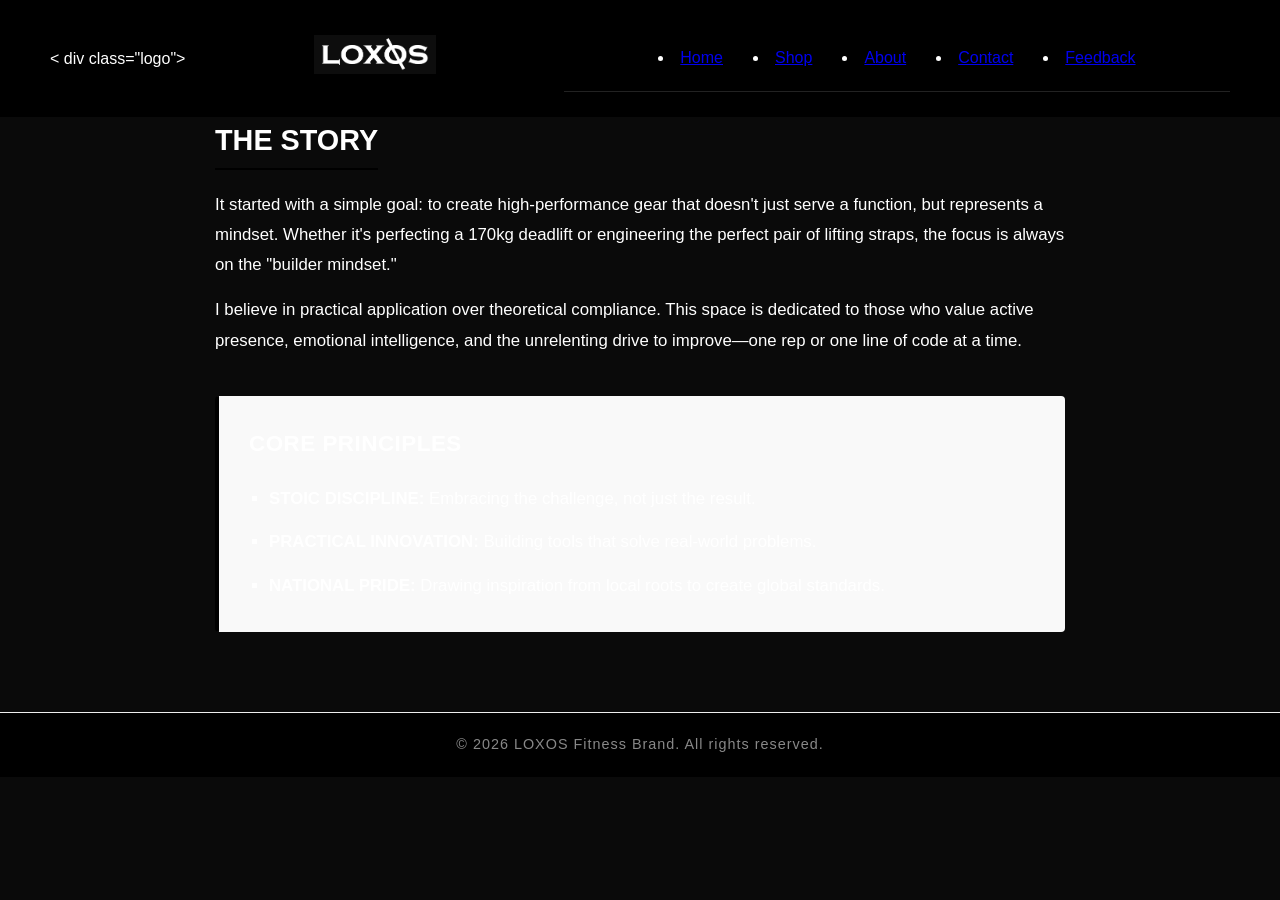
==== about.html @ 03d5fcf7 "Fix HTML structure and navigation links in about.html" ====
<!DOCTYPE html>
<html lang="en">
<head>
    <meta charset="UTF-8">
    <meta name="viewport" content="width=device-width, initial-scale=1.0">
    <title>About</title>
    <!-- Linked to styles.css to ensure layout continuity -->
    <link rel="stylesheet" href="styles.css">
</head>
<body>

 <!-- Pure Semantic Navigation Bar Header -->
    <header style="display: flex; justify-content: space-between; align-items: center; padding: 25px 50px; background-color: #000; color: #fff;">
        
        <!-- Standalone Brand Link (Locks LOXØS to the Left Corner and Links to Home) -->
      < div class="logo">
                <a href="index.html">
                    <img src="imgs/loxos logo.png" alt="LOXOS Logo" class="nav-logo">
                </a>
        
        <!-- Navigation Element Container (Pushed Far Right) -->
        <nav style="display: flex; gap: 30px; align-items: center;">
              <li><a href="index.html">Home</a></li>
                <li><a href="shop.html">Shop</a></li>
                <li><a href="about">About</a></li>
                <li><a href="contact">Contact</a></li>
                <li><a href="feedback.html">Feedback</a></li>
        </nav>

    </header>
        <!-- Content Split Layout -->
        <section class="about-content" style="max-width: 850px; margin: 0 auto;">
            
            <!-- Bio Manifesto Column -->
            <article class="bio-section" style="margin-bottom: 40px;">
                <h2 style="font-size: 1.8rem; font-weight: 800; text-transform: uppercase; margin-bottom: 20px; border-bottom: 2px solid #000; padding-bottom: 5px; display: inline-block;">The Story</h2>
                <p style="line-height: 1.8; font-size: 1.05rem; margin-bottom: 15px; color: #fff;">
                    It started with a simple goal: to create high-performance gear that doesn't just 
                    serve a function, but represents a mindset. Whether it's perfecting a 170kg 
                    deadlift or engineering the perfect pair of lifting straps, the focus is always 
                    on the "builder mindset."
                </p>
                <p style="line-height: 1.8; font-size: 1.05rem; color: #fff;">
                    I believe in practical application over theoretical compliance. This space is 
                    dedicated to those who value active presence, emotional intelligence, and the 
                    unrelenting drive to improve—one rep or one line of code at a time.
                </p>
            </article>

            <!-- Milestones Bullet List Block -->
            <section class="milestones" style="background-color: #f9f9f9; padding: 30px; border-radius: 4px; border-left: 4px solid #000;">
                <h3 style="font-size: 1.4rem; font-weight: 800; text-transform: uppercase; margin-bottom: 20px; letter-spacing: 0.5px;">Core Principles</h3>
                <ul style="list-style-type: square; padding-left: 20px; line-height: 2;">
                    <li style="font-size: 1.05rem; margin-bottom: 10px;"><strong style="text-transform: uppercase;">Stoic Discipline:</strong> Embracing the challenge, not just the result.</li>
                    <li style="font-size: 1.05rem; margin-bottom: 10px;"><strong style="text-transform: uppercase;">Practical Innovation:</strong> Building tools that solve real-world problems.</li>
                    <li style="font-size: 1.05rem;"><strong style="text-transform: uppercase;">National Pride:</strong> Drawing inspiration from local roots to create global standards.</li>
                </ul>
            </section>
            
        </section>

        <!-- 3. Footer Block Alignment -->
        <footer class="about-footer" style="text-align: center; margin-top: 80px; padding: 20px 0; border-top: 1px solid #eee;">
            <p style="color: #888; font-size: 0.9rem;">&copy; 2026 LOXOS Fitness Brand. All rights reserved.</p>
        </footer>
        
    </main>

</body>
</html>
---- styles.css ----
/* --- Global Styles --- */
* {
    margin: 0;
    padding: 0;
    box-sizing: border-box; /* Fixed typo from box-box-sizing */
    font-family: 'Inter', sans-serif;
}

body {
    background-color: #0a0a0a;
    color: #ffffff;
    line-height: 1.6;
    overflow-x: hidden; /* Prevents unwanted side-scrolling */
}

/* --- Navigation --- */
nav {
    display: flex;
    justify-content: space-between;
    align-items: center;
    padding: 20px 8%;
    background-color: #000;
    border-bottom: 1px solid #222;
    position: sticky;
    top: 0;
    z-index: 1000;
}

.nav-logo {
    height: 40px;
    object-fit: contain;
}

nav ul {
    display: flex;
    list-style: none;
    gap: 30px;
}

nav ul li a {
    color: #fff;
    text-decoration: none;
    text-transform: uppercase;
    font-size: 0.85rem;
    font-weight: 600;
    letter-spacing: 1px;
    transition: color 0.3s;
}

nav ul li a:hover {
    color: #C0C0C0;
}

/* --- Hero Section --- */
.hero {
    background-image: linear-gradient(rgba(0, 0, 0, 0.75), rgba(0, 0, 0, 0.75)), url('imgs/background.png');
    background-size: cover;
    background-position: center;
    height: 80vh;
    display: flex;
    flex-direction: column;
    justify-content: center;
    align-items: center;
    text-align: center;
    padding: 0 20px;
}

.hero h1 {
    font-size: clamp(2.5rem, 8vw, 5rem);
    font-weight: 900;
    text-transform: uppercase;
    margin-bottom: 15px;
    letter-spacing: -2px;
}

.hero p {
    font-size: 1.1rem;
    color: #C0C0C0;
    max-width: 600px;
    margin: 0 auto 35px auto;
    text-transform: uppercase;
    letter-spacing: 2px;
}

/* --- Product Grid Section --- */
.products {
    padding: 100px 8%;
    text-align: center;
}

.products h2 {
    font-size: 2.5rem;
    margin-bottom: 50px;
    letter-spacing: 6px;
    text-transform: uppercase;
}

.product-grid {
    display: grid;
    grid-template-columns: repeat(auto-fit, minmax(280px, 1fr));
    gap: 40px;
}

/* --- Product Card (The Centerpiece) --- */
.product-card {
    background: #111;
    border: 1px solid #222;
    padding: 40px 30px;
    border-radius: 15px;
    display: flex;
    flex-direction: column;
    align-items: center; /* Horizontally centers all card content */
    justify-content: center;
    transition: all 0.4s cubic-bezier(0.175, 0.885, 0.32, 1.275);
}

.product-card:hover {
    border-color: #C0C0C0;
    transform: translateY(-12px);
    box-shadow: 0 15px 40px rgba(192, 192, 192, 0.1);
}

/* --- Product Images (Fixed & Centered) --- */
.product-image {
    width: 100%;
    max-width: 240px; 
    height: 220px;
    object-fit: contain; 
    margin: 0 auto 25px auto; /* Force centers image block */
    display: block;
    transition: transform 0.5s ease;
}

.product-card:hover .product-image {
    transform: scale(1.1);
}

.product-card h3 {
    margin-bottom: 10px;
    font-size: 1.3rem;
}

.product-card p {
    font-size: 0.9rem;
    color: #888;
    margin-bottom: 20px;
}

.price {
    display: block;
    font-size: 1.2rem;
    font-weight: 700;
    margin-bottom: 25px;
    color: #fff;
}

/* --- Buttons --- */
.btn {
    width: 100%; /* Makes button uniform width */
    max-width: 200px;
    background-color: #fff;
    color: #000;
    padding: 14px 0;
    text-align: center;
    text-decoration: none;
    font-weight: 800;
    text-transform: uppercase;
    border-radius: 5px;
    transition: all 0.3s;
    margin-top: auto; 
}

.btn:hover {
    background-color: #C0C0C0;
    transform: scale(1.05);
}

/* --- Footer --- */
footer {
    padding: 60px 20px;
    text-align: center;
    border-top: 1px solid #222;
    background: #000;
}

footer p {
    font-size: 0.85rem;
    color: #444;
    letter-spacing: 1px;
}
/*view button fix*/
.hero .btn {
    width: auto;           
    min-width: 250px;      
    margin-top: 0;        
    padding: 16px 40px;    
}
/*Calulator fix*/
/* --- High-End Calculator Styling --- */
.calc-container {
    max-width: 500px;
    margin: 100px auto;
    background: linear-gradient(145deg, #111111, #050505); /* Subtle gradient for depth */
    padding: 60px 40px;
    border-radius: 0px; /* Sharp corners feel more industrial/aggressive */
    border: 2px solid #222;
    position: relative;
    box-shadow: 0 30px 60px rgba(0,0,0,0.8);
}

/* Accent line at the top */
.calc-container::before {
    content: '';
    position: absolute;
    top: -2px;
    left: -2px;
    width: 60px;
    height: 2px;
    background: #C0C0C0; /* Silver accent corner */
}

.calc-container h2 {
    font-size: 1.8rem;
    letter-spacing: 5px;
    margin-bottom: 10px;
    color: #fff;
}

.calc-container p {
    font-size: 0.8rem;
    text-transform: uppercase;
    color: #666;
    margin-bottom: 40px;
}

/* Modern Toggle Design */
.unit-toggle {
    display: flex;
    justify-content: center;
    margin-bottom: 30px;
    gap: 0;
}

.unit-toggle button {
    background: #000;
    border: 1px solid #333;
    color: #555;
    padding: 12px 30px;
    font-weight: 900;
    cursor: pointer;
    transition: all 0.3s ease;
}

.unit-toggle button#btnKg { border-radius: 5px 0 0 5px; }
.unit-toggle button#btnLb { border-radius: 0 5px 5px 0; }

.unit-toggle button.active {
    background: #fff;
    color: #000;
    border-color: #fff;
    box-shadow: 0 0 15px rgba(255, 255, 255, 0.2);
}

/* Sleek Input Fields */
.input-group {
    display: flex;
    gap: 20px;
    margin-bottom: 30px;
}

.input-group input {
    width: 100%;
    background: transparent;
    border: none;
    border-bottom: 2px solid #333; /* Underline style instead of boxes */
    color: #fff;
    padding: 15px 5px;
    font-size: 1.5rem;
    font-weight: 700;
    text-align: center;
    transition: border-color 0.3s;
}

.input-group input:focus {
    outline: none;
    border-color: #C0C0C0; /* Silver glow on focus */
}

/* The "Power" Button */
.calc-main-btn {
    width: 100%;
    background: transparent;
    border: 1px solid #fff;
    color: #fff;
    padding: 20px;
    font-weight: 900;
    text-transform: uppercase;
    letter-spacing: 4px;
    cursor: pointer;
    transition: all 0.3s ease;
}

.calc-main-btn:hover {
    background: #fff;
    color: #000;
    box-shadow: 0 0 30px rgba(255, 255, 255, 0.2);
}

/* The Result Area */
.result-display {
    margin-top: 40px;
    padding: 20px;
    border-top: 1px solid #222;
    font-size: 1.2rem;
    color: #C0C0C0;
    font-weight: 300;
    letter-spacing: 2px;
}

#calcResult strong {
    color: #fff;
    font-size: 2rem;
    display: block;
    margin-top: 10px;
}
.products {
    /* Replace 'shop-bg.jpg' with your actual filename */
    background: linear-gradient(rgba(10, 10, 10, 0.9), rgba(10, 10, 10, 0.9)), 
                url('imgs/shopbackground.png'); 
    background-size: cover;
    background-position: center;
    background-attachment: fixed; /* This creates a cool parallax scrolling effect */
    min-height: 100vh;
    padding: 100px 8%;
}
/* --- Star Rating Styles --- */
.star-rating {
    display: flex;
    flex-direction: row-reverse; /* Reverses the order so hover effect works smoothly from left to right */
    justify-content: center;
    font-size: 2.5rem; /* Size of the stars */
}

/* Hide the actual radio checkboxes */
.star-rating input {
    display: none;
}

/* Default state of the stars (greyed out) */
.star-rating label {
    color: #ddd;
    cursor: pointer;
    transition: color 0.2s ease-in-out;
    padding: 0 5px;
}

/* Light up stars on hover and when checked */
.star-rating input:checked ~ label,
.star-rating label:hover,
.star-rating label:hover ~ label {
    color: #ffc107; /* Bootstrap's warning gold color */
}
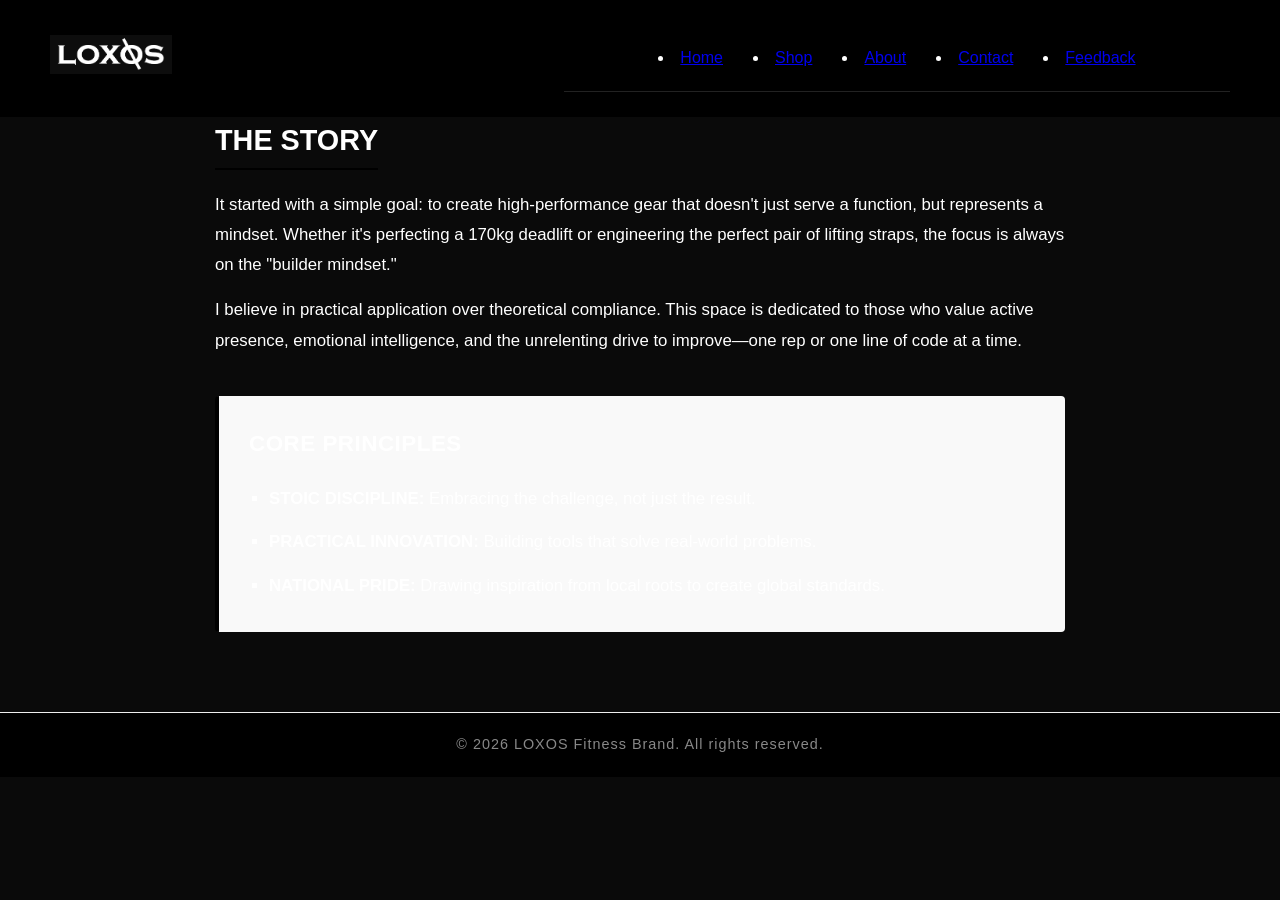
==== commit d93a18ad: "Update about.html" ====
--- a/about.html
+++ b/about.html
@@ -11,13 +11,9 @@
 
  <!-- Pure Semantic Navigation Bar Header -->
     <header style="display: flex; justify-content: space-between; align-items: center; padding: 25px 50px; background-color: #000; color: #fff;">
-        
-        <!-- Standalone Brand Link (Locks LOXØS to the Left Corner and Links to Home) -->
-      < div class="logo">
                 <a href="index.html">
                     <img src="imgs/loxos logo.png" alt="LOXOS Logo" class="nav-logo">
                 </a>
-        
         <!-- Navigation Element Container (Pushed Far Right) -->
         <nav style="display: flex; gap: 30px; align-items: center;">
               <li><a href="index.html">Home</a></li>
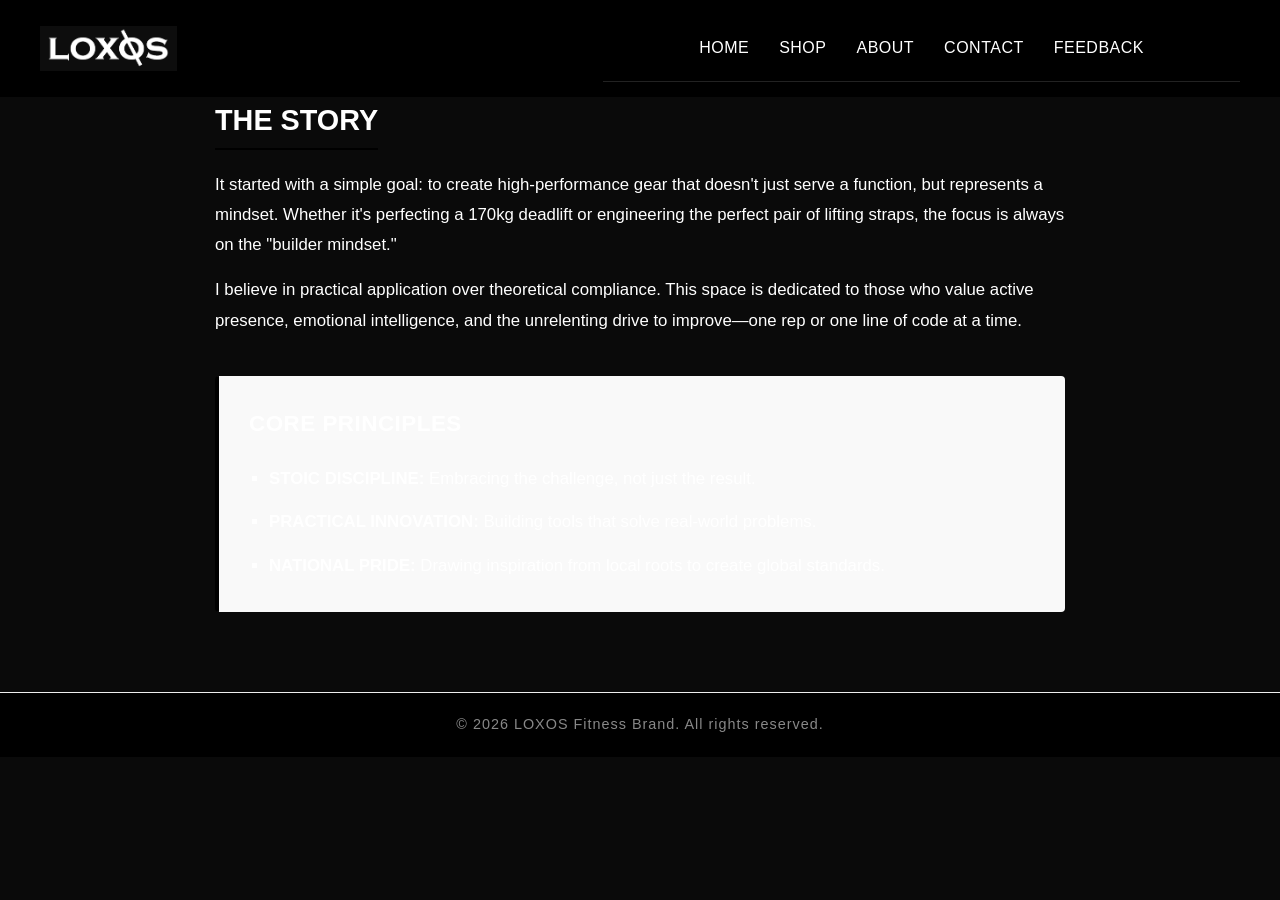
==== commit e1f9cd2c: "Update about.html" ====
--- a/about.html
+++ b/about.html
@@ -8,19 +8,21 @@
     <link rel="stylesheet" href="styles.css">
 </head>
 <body>
-
- <!-- Pure Semantic Navigation Bar Header -->
-    <header style="display: flex; justify-content: space-between; align-items: center; padding: 25px 50px; background-color: #000; color: #fff;">
-                <a href="index.html">
-                    <img src="imgs/loxos logo.png" alt="LOXOS Logo" class="nav-logo">
-                </a>
-        <!-- Navigation Element Container (Pushed Far Right) -->
+    <!-- Pure Semantic Navigation Bar Header -->
+    <header style="display: flex; justify-content: space-between; align-items: center; padding: 15px 40px; background-color: #000; color: #fff;">
+        
+        <!-- Top Left Corner: Image Link to Home Page -->
+        <a href="index.html" style="display: inline-block;">
+            <img src="imgs/loxos logo.png" alt="LOXOS Logo" style="height: 45px; width: auto; display: block;">
+        </a>
+        
+        <!-- Top Right Corner: Navigation Menu -->
         <nav style="display: flex; gap: 30px; align-items: center;">
-              <li><a href="index.html">Home</a></li>
-                <li><a href="shop.html">Shop</a></li>
-                <li><a href="about">About</a></li>
-                <li><a href="contact">Contact</a></li>
-                <li><a href="feedback.html">Feedback</a></li>
+            <a href="index.html" style="color: #fff; text-decoration: none; font-weight: 500; font-size: 1rem; text-transform: uppercase; letter-spacing: 0.5px;">Home</a>
+            <a href="shop.html" style="color: #fff; text-decoration: none; font-weight: 500; font-size: 1rem; text-transform: uppercase; letter-spacing: 0.5px;">Shop</a>
+            <a href="about.html" style="color: #fff; text-decoration: none; font-weight: 500; font-size: 1rem; text-transform: uppercase; letter-spacing: 0.5px;">About</a>
+            <a href="contact.html" style="color: #fff; text-decoration: none; font-weight: 500; font-size: 1rem; text-transform: uppercase; letter-spacing: 0.5px;">Contact</a>
+            <a href="feedback.html" style="color: #fff; text-decoration: none; font-weight: 500; font-size: 1rem; text-transform: uppercase; letter-spacing: 0.5px;">Feedback</a>
         </nav>
 
     </header>
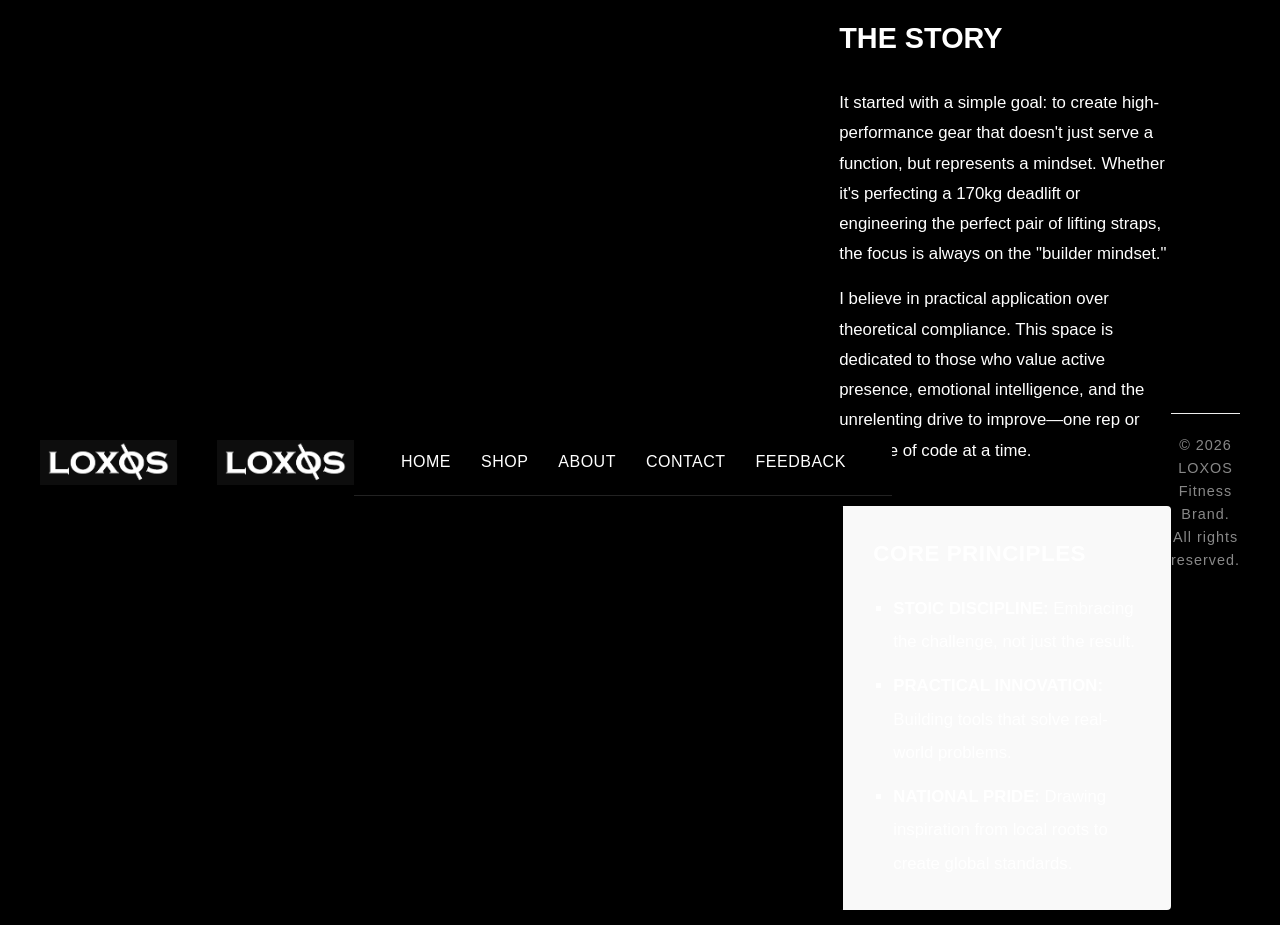
==== commit 3c102bd9: "Update about.html" ====
--- a/about.html
+++ b/about.html
@@ -16,13 +16,21 @@
             <img src="imgs/loxos logo.png" alt="LOXOS Logo" style="height: 45px; width: auto; display: block;">
         </a>
         
-        <!-- Top Right Corner: Navigation Menu -->
+        <!-- Pure Semantic Navigation Bar Header -->
+    <header style="display: flex; justify-content: space-between; align-items: center; padding: 15px 40px; background-color: #000000; color: #ffffff;">
+        
+        <!-- Top Left Corner: Image Link to Home Page -->
+        <a href="index.html" style="display: inline-block;">
+            <img src="imgs/loxos logo.png" alt="LOXOS Logo" style="height: 45px; width: auto; display: block;">
+        </a>
+        
+        <!-- Top Right Corner: Navigation Menu forced to White text -->
         <nav style="display: flex; gap: 30px; align-items: center;">
-            <a href="index.html" style="color: #fff; text-decoration: none; font-weight: 500; font-size: 1rem; text-transform: uppercase; letter-spacing: 0.5px;">Home</a>
-            <a href="shop.html" style="color: #fff; text-decoration: none; font-weight: 500; font-size: 1rem; text-transform: uppercase; letter-spacing: 0.5px;">Shop</a>
-            <a href="about.html" style="color: #fff; text-decoration: none; font-weight: 500; font-size: 1rem; text-transform: uppercase; letter-spacing: 0.5px;">About</a>
-            <a href="contact.html" style="color: #fff; text-decoration: none; font-weight: 500; font-size: 1rem; text-transform: uppercase; letter-spacing: 0.5px;">Contact</a>
-            <a href="feedback.html" style="color: #fff; text-decoration: none; font-weight: 500; font-size: 1rem; text-transform: uppercase; letter-spacing: 0.5px;">Feedback</a>
+            <a href="index.html" style="color: #ffffff !important; text-decoration: none; font-weight: 500; font-size: 1rem; text-transform: uppercase; letter-spacing: 0.5px;">Home</a>
+            <a href="shop.html" style="color: #ffffff !important; text-decoration: none; font-weight: 500; font-size: 1rem; text-transform: uppercase; letter-spacing: 0.5px;">Shop</a>
+            <a href="about.html" style="color: #ffffff !important; text-decoration: none; font-weight: 500; font-size: 1rem; text-transform: uppercase; letter-spacing: 0.5px;">About</a>
+            <a href="contact.html" style="color: #ffffff !important; text-decoration: none; font-weight: 500; font-size: 1rem; text-transform: uppercase; letter-spacing: 0.5px;">Contact</a>
+            <a href="feedback.html" style="color: #ffffff !important; text-decoration: none; font-weight: 500; font-size: 1rem; text-transform: uppercase; letter-spacing: 0.5px;">Feedback</a>
         </nav>
 
     </header>
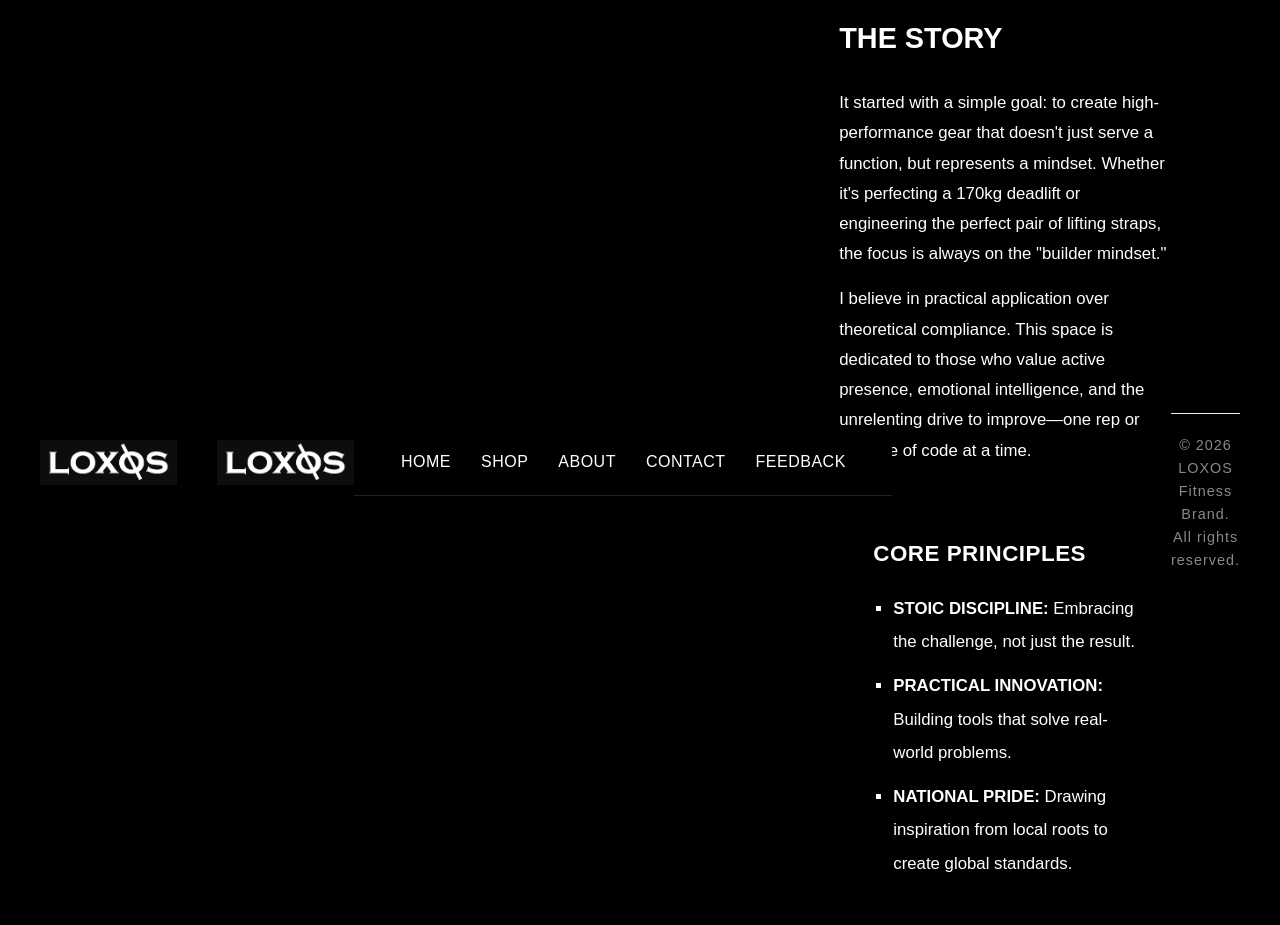
==== commit 8e7f25e7: "Update about.html" ====
--- a/about.html
+++ b/about.html
@@ -54,7 +54,7 @@
             </article>
 
             <!-- Milestones Bullet List Block -->
-            <section class="milestones" style="background-color: #f9f9f9; padding: 30px; border-radius: 4px; border-left: 4px solid #000;">
+            <section class="milestones" style="background-color: #000000; padding: 30px; border-radius: 4px; border-left: 4px solid #000;">
                 <h3 style="font-size: 1.4rem; font-weight: 800; text-transform: uppercase; margin-bottom: 20px; letter-spacing: 0.5px;">Core Principles</h3>
                 <ul style="list-style-type: square; padding-left: 20px; line-height: 2;">
                     <li style="font-size: 1.05rem; margin-bottom: 10px;"><strong style="text-transform: uppercase;">Stoic Discipline:</strong> Embracing the challenge, not just the result.</li>
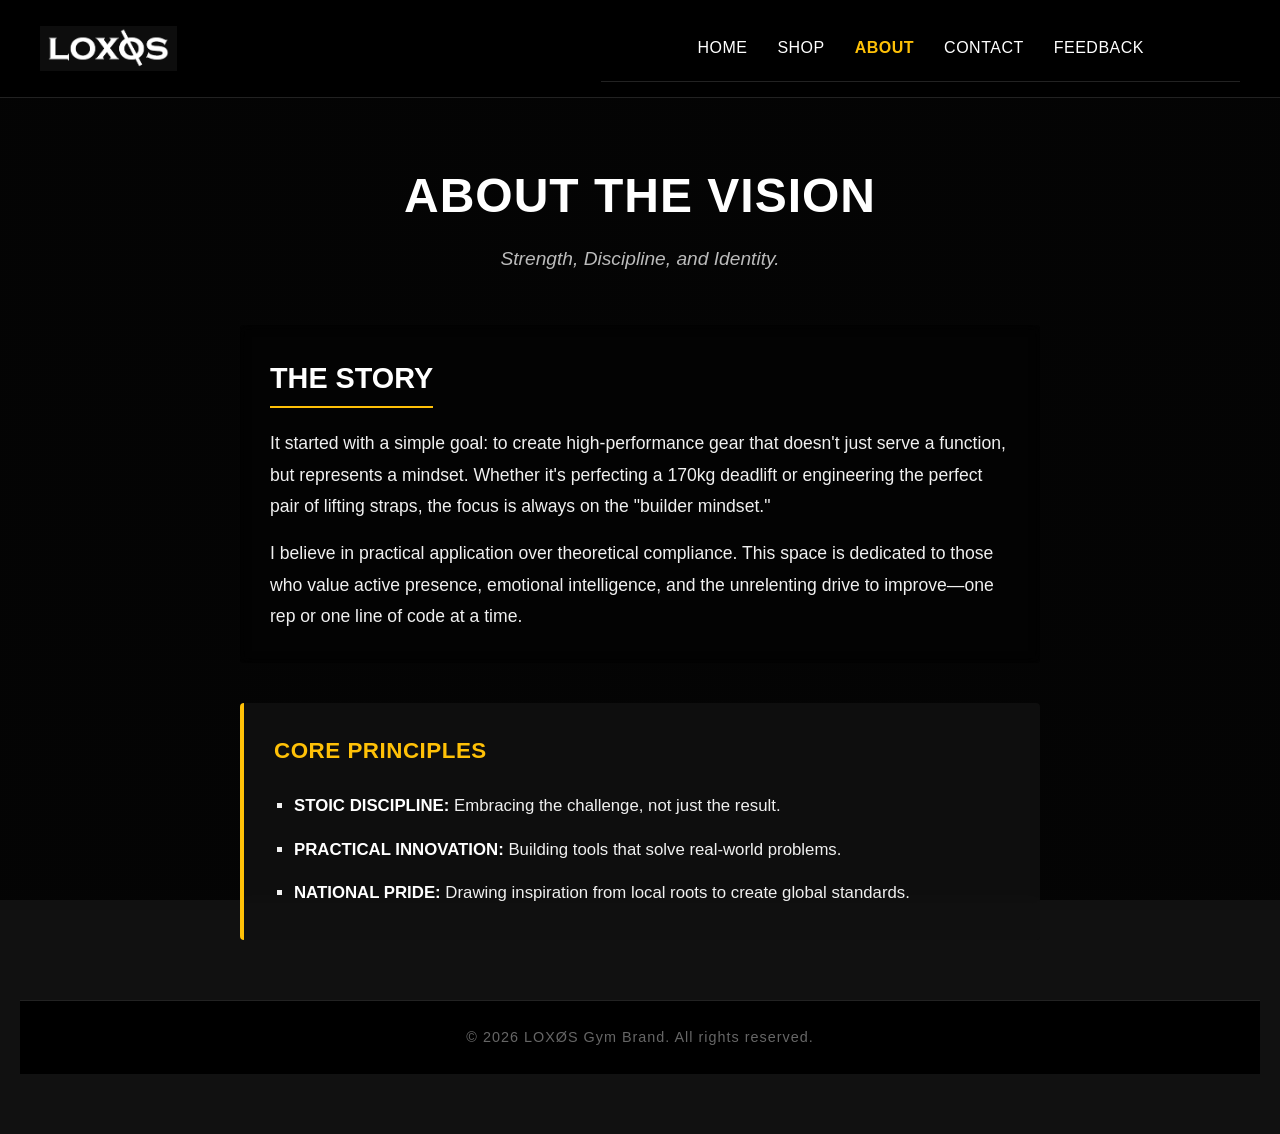
==== commit b8f2abed: "Update about.html" ====
--- a/about.html
+++ b/about.html
@@ -3,21 +3,14 @@
 <head>
     <meta charset="UTF-8">
     <meta name="viewport" content="width=device-width, initial-scale=1.0">
-    <title>About</title>
+    <title>About | LOXØS</title>
     <!-- Linked to styles.css to ensure layout continuity -->
     <link rel="stylesheet" href="styles.css">
 </head>
-<body>
-    <!-- Pure Semantic Navigation Bar Header -->
-    <header style="display: flex; justify-content: space-between; align-items: center; padding: 15px 40px; background-color: #000; color: #fff;">
-        
-        <!-- Top Left Corner: Image Link to Home Page -->
-        <a href="index.html" style="display: inline-block;">
-            <img src="imgs/loxos logo.png" alt="LOXOS Logo" style="height: 45px; width: auto; display: block;">
-        </a>
-        
-        <!-- Pure Semantic Navigation Bar Header -->
-    <header style="display: flex; justify-content: space-between; align-items: center; padding: 15px 40px; background-color: #000000; color: #ffffff;">
+<body style="margin: 0; background-color: #111111; color: #ffffff; min-height: 100vh; display: flex; flex-direction: column;">
+
+    <!-- 1. Pure Semantic Navigation Bar Header -->
+    <header style="display: flex; justify-content: space-between; align-items: center; padding: 15px 40px; background-color: #000000; color: #ffffff; border-bottom: 1px solid #222;">
         
         <!-- Top Left Corner: Image Link to Home Page -->
         <a href="index.html" style="display: inline-block;">
@@ -28,25 +21,34 @@
         <nav style="display: flex; gap: 30px; align-items: center;">
             <a href="index.html" style="color: #ffffff !important; text-decoration: none; font-weight: 500; font-size: 1rem; text-transform: uppercase; letter-spacing: 0.5px;">Home</a>
             <a href="shop.html" style="color: #ffffff !important; text-decoration: none; font-weight: 500; font-size: 1rem; text-transform: uppercase; letter-spacing: 0.5px;">Shop</a>
-            <a href="about.html" style="color: #ffffff !important; text-decoration: none; font-weight: 500; font-size: 1rem; text-transform: uppercase; letter-spacing: 0.5px;">About</a>
+            <a href="about.html" style="color: #ffc107 !important; text-decoration: none; font-weight: 700; font-size: 1rem; text-transform: uppercase; letter-spacing: 0.5px;">About</a>
             <a href="contact.html" style="color: #ffffff !important; text-decoration: none; font-weight: 500; font-size: 1rem; text-transform: uppercase; letter-spacing: 0.5px;">Contact</a>
             <a href="feedback.html" style="color: #ffffff !important; text-decoration: none; font-weight: 500; font-size: 1rem; text-transform: uppercase; letter-spacing: 0.5px;">Feedback</a>
         </nav>
+    </header>
 
-    </header>
-        <!-- Content Split Layout -->
-        <section class="about-content" style="max-width: 850px; margin: 0 auto;">
+    <!-- 2. Main Layout Block with Background Image + Tint Overlay Applied Directly -->
+    <main class="about-container" style="flex: 1; padding: 60px 20px; background-image: linear-gradient(rgba(0, 0, 0, 0.75), rgba(0, 0, 0, 0.75)), url('imgs/your-background-image.jpg'); background-size: cover; background-position: center; background-repeat: no-repeat; background-attachment: fixed; display: flex; flex-direction: column; justify-content: center;">
+        
+        <!-- Header Text Block Inside Main -->
+        <header class="about-header" style="text-align: center; margin-bottom: 50px;">
+            <h1 style="font-size: 3rem; font-weight: 900; text-transform: uppercase; margin-bottom: 10px; letter-spacing: 1px;">About the Vision</h1>
+            <p class="subtitle" style="color: #bbb; font-style: italic; font-size: 1.2rem;">Strength, Discipline, and Identity.</p>
+        </header>
+
+        <!-- Content Layout Section -->
+        <section class="about-content" style="max-width: 800px; margin: 0 auto; width: 100%;">
             
-            <!-- Bio Manifesto Column -->
-            <article class="bio-section" style="margin-bottom: 40px;">
-                <h2 style="font-size: 1.8rem; font-weight: 800; text-transform: uppercase; margin-bottom: 20px; border-bottom: 2px solid #000; padding-bottom: 5px; display: inline-block;">The Story</h2>
-                <p style="line-height: 1.8; font-size: 1.05rem; margin-bottom: 15px; color: #fff;">
+            <!-- Bio Manifesto Block -->
+            <article class="bio-section" style="margin-bottom: 40px; background-color: rgba(0, 0, 0, 0.4); padding: 30px; border-radius: 4px; backdrop-filter: blur(5px);">
+                <h2 style="font-size: 1.8rem; font-weight: 800; text-transform: uppercase; margin-bottom: 20px; border-bottom: 2px solid #ffc107; padding-bottom: 5px; display: inline-block;">The Story</h2>
+                <p style="line-height: 1.8; font-size: 1.1rem; margin-bottom: 15px; color: #f0f0f0;">
                     It started with a simple goal: to create high-performance gear that doesn't just 
                     serve a function, but represents a mindset. Whether it's perfecting a 170kg 
                     deadlift or engineering the perfect pair of lifting straps, the focus is always 
                     on the "builder mindset."
                 </p>
-                <p style="line-height: 1.8; font-size: 1.05rem; color: #fff;">
+                <p style="line-height: 1.8; font-size: 1.1rem; color: #f0f0f0;">
                     I believe in practical application over theoretical compliance. This space is 
                     dedicated to those who value active presence, emotional intelligence, and the 
                     unrelenting drive to improve—one rep or one line of code at a time.
@@ -54,25 +56,23 @@
             </article>
 
             <!-- Milestones Bullet List Block -->
-            <section class="milestones" style="background-color: #000000; padding: 30px; border-radius: 4px; border-left: 4px solid #000;">
-                <h3 style="font-size: 1.4rem; font-weight: 800; text-transform: uppercase; margin-bottom: 20px; letter-spacing: 0.5px;">Core Principles</h3>
+            <section class="milestones" style="background-color: rgba(17, 17, 17, 0.85); padding: 30px; border-radius: 4px; border-left: 4px solid #ffc107; backdrop-filter: blur(5px);">
+                <h3 style="font-size: 1.4rem; font-weight: 800; text-transform: uppercase; margin-bottom: 20px; letter-spacing: 0.5px; color: #ffc107;">Core Principles</h3>
                 <ul style="list-style-type: square; padding-left: 20px; line-height: 2;">
-                    <li style="font-size: 1.05rem; margin-bottom: 10px;"><strong style="text-transform: uppercase;">Stoic Discipline:</strong> Embracing the challenge, not just the result.</li>
-                    <li style="font-size: 1.05rem; margin-bottom: 10px;"><strong style="text-transform: uppercase;">Practical Innovation:</strong> Building tools that solve real-world problems.</li>
-                    <li style="font-size: 1.05rem;"><strong style="text-transform: uppercase;">National Pride:</strong> Drawing inspiration from local roots to create global standards.</li>
+                    <li style="font-size: 1.05rem; margin-bottom: 10px; color: #f0f0f0;"><strong style="text-transform: uppercase; color: #fff;">Stoic Discipline:</strong> Embracing the challenge, not just the result.</li>
+                    <li style="font-size: 1.05rem; margin-bottom: 10px; color: #f0f0f0;"><strong style="text-transform: uppercase; color: #fff;">Practical Innovation:</strong> Building tools that solve real-world problems.</li>
+                    <li style="font-size: 1.05rem; color: #f0f0f0;"><strong style="text-transform: uppercase; color: #fff;">National Pride:</strong> Drawing inspiration from local roots to create global standards.</li>
                 </ul>
             </section>
             
         </section>
 
         <!-- 3. Footer Block Alignment -->
-        <footer class="about-footer" style="text-align: center; margin-top: 80px; padding: 20px 0; border-top: 1px solid #eee;">
-            <p style="color: #888; font-size: 0.9rem;">&copy; 2026 LOXOS Fitness Brand. All rights reserved.</p>
+        <footer class="about-footer" style="text-align: center; margin-top: 60px; padding: 25px 0; border-top: 1px solid #222;">
+            <p style="color: #666; font-size: 0.9rem; margin: 0;">&copy; 2026 LOXØS Gym Brand. All rights reserved.</p>
         </footer>
         
     </main>
 
 </body>
 </html>
-
-
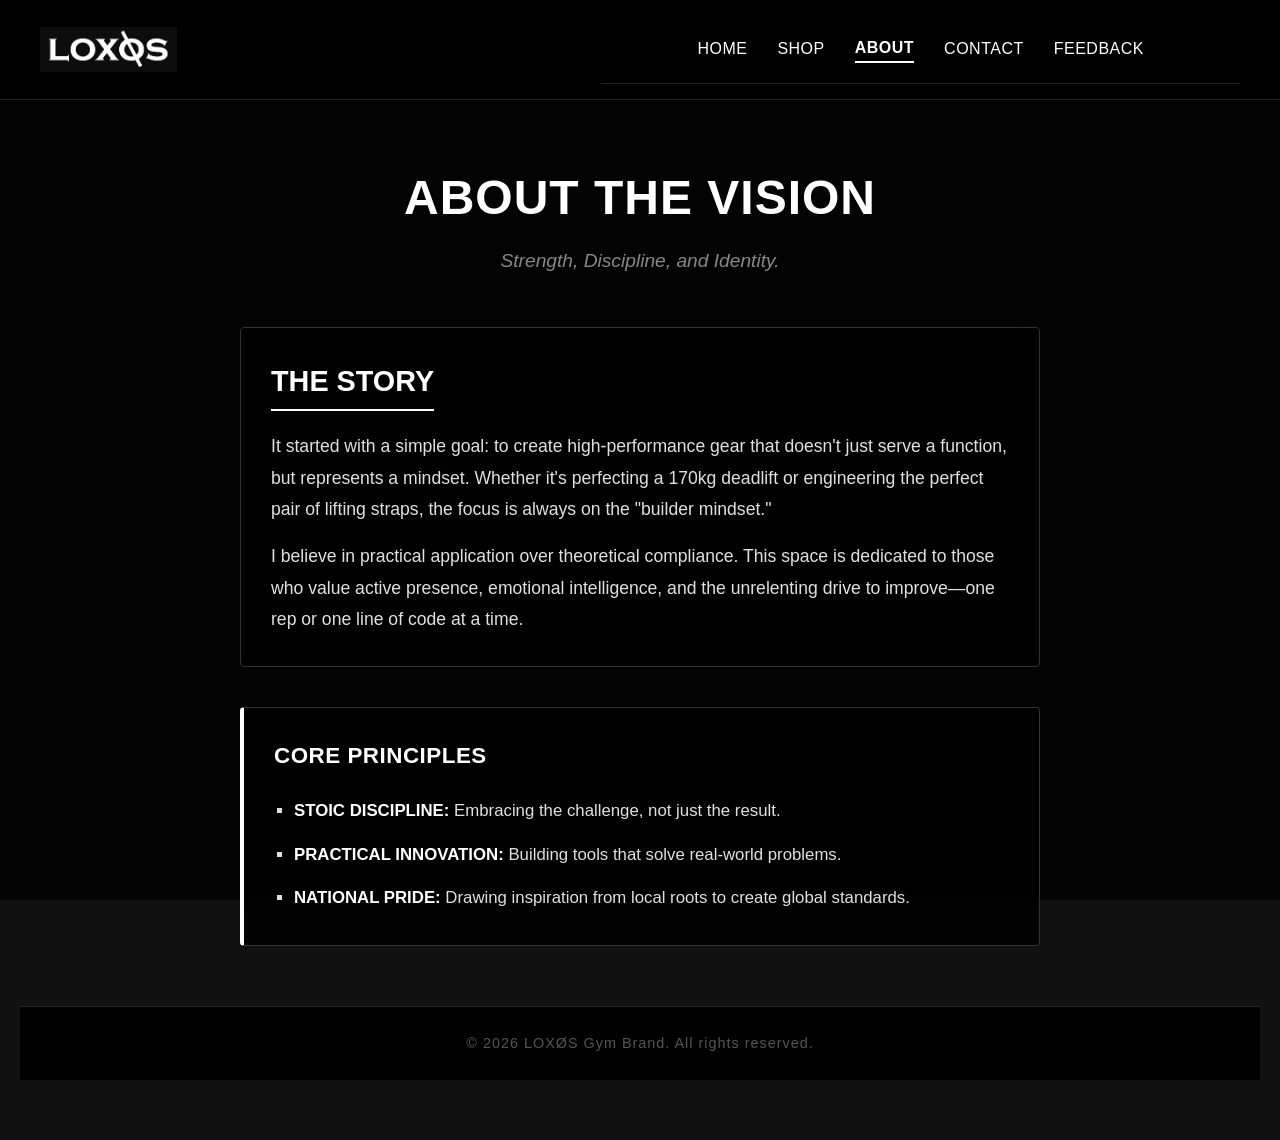
==== commit 01bcaa04: "Update about.html" ====
--- a/about.html
+++ b/about.html
@@ -4,7 +4,6 @@
     <meta charset="UTF-8">
     <meta name="viewport" content="width=device-width, initial-scale=1.0">
     <title>About | LOXØS</title>
-    <!-- Linked to styles.css to ensure layout continuity -->
     <link rel="stylesheet" href="styles.css">
 </head>
 <body style="margin: 0; background-color: #111111; color: #ffffff; min-height: 100vh; display: flex; flex-direction: column;">
@@ -17,62 +16,57 @@
             <img src="imgs/loxos logo.png" alt="LOXOS Logo" style="height: 45px; width: auto; display: block;">
         </a>
         
-        <!-- Top Right Corner: Navigation Menu forced to White text -->
+        <!-- Top Right Corner: Navigation Menu (All Crisp White) -->
         <nav style="display: flex; gap: 30px; align-items: center;">
             <a href="index.html" style="color: #ffffff !important; text-decoration: none; font-weight: 500; font-size: 1rem; text-transform: uppercase; letter-spacing: 0.5px;">Home</a>
             <a href="shop.html" style="color: #ffffff !important; text-decoration: none; font-weight: 500; font-size: 1rem; text-transform: uppercase; letter-spacing: 0.5px;">Shop</a>
-            <a href="about.html" style="color: #ffc107 !important; text-decoration: none; font-weight: 700; font-size: 1rem; text-transform: uppercase; letter-spacing: 0.5px;">About</a>
+            <a href="about.html" style="color: #ffffff !important; text-decoration: none; font-weight: 700; font-size: 1rem; text-transform: uppercase; letter-spacing: 0.5px; border-bottom: 2px solid #ffffff;">About</a>
             <a href="contact.html" style="color: #ffffff !important; text-decoration: none; font-weight: 500; font-size: 1rem; text-transform: uppercase; letter-spacing: 0.5px;">Contact</a>
             <a href="feedback.html" style="color: #ffffff !important; text-decoration: none; font-weight: 500; font-size: 1rem; text-transform: uppercase; letter-spacing: 0.5px;">Feedback</a>
         </nav>
     </header>
 
-    <!-- 2. Main Layout Block with Background Image + Tint Overlay Applied Directly -->
-    <main class="about-container" style="flex: 1; padding: 60px 20px; background-image: linear-gradient(rgba(0, 0, 0, 0.75), rgba(0, 0, 0, 0.75)), url('imgs/your-background-image.jpg'); background-size: cover; background-position: center; background-repeat: no-repeat; background-attachment: fixed; display: flex; flex-direction: column; justify-content: center;">
+    <!-- 2. Main Layout Block mapped directly to your repository imgs/ folder -->
+    <!-- NOTE: Swap 'about-bg.jpg' with your exact background file name inside your imgs/ folder -->
+    <main class="about-container" style="flex: 1; padding: 60px 20px; background-image: linear-gradient(rgba(0, 0, 0, 0.8), rgba(0, 0, 0, 0.8)), url('imgs/about-bg.jpg'); background-size: cover; background-position: center; background-repeat: no-repeat; background-attachment: fixed; display: flex; flex-direction: column; justify-content: center;">
         
-        <!-- Header Text Block Inside Main -->
         <header class="about-header" style="text-align: center; margin-bottom: 50px;">
             <h1 style="font-size: 3rem; font-weight: 900; text-transform: uppercase; margin-bottom: 10px; letter-spacing: 1px;">About the Vision</h1>
-            <p class="subtitle" style="color: #bbb; font-style: italic; font-size: 1.2rem;">Strength, Discipline, and Identity.</p>
+            <p class="subtitle" style="color: #888888; font-style: italic; font-size: 1.2rem;">Strength, Discipline, and Identity.</p>
         </header>
 
-        <!-- Content Layout Section -->
         <section class="about-content" style="max-width: 800px; margin: 0 auto; width: 100%;">
             
-            <!-- Bio Manifesto Block -->
-            <article class="bio-section" style="margin-bottom: 40px; background-color: rgba(0, 0, 0, 0.4); padding: 30px; border-radius: 4px; backdrop-filter: blur(5px);">
-                <h2 style="font-size: 1.8rem; font-weight: 800; text-transform: uppercase; margin-bottom: 20px; border-bottom: 2px solid #ffc107; padding-bottom: 5px; display: inline-block;">The Story</h2>
-                <p style="line-height: 1.8; font-size: 1.1rem; margin-bottom: 15px; color: #f0f0f0;">
+            <article class="bio-section" style="margin-bottom: 40px; background-color: rgba(0, 0, 0, 0.6); padding: 30px; border-radius: 4px; border: 1px solid #333333; backdrop-filter: blur(5px);">
+                <h2 style="font-size: 1.8rem; font-weight: 800; text-transform: uppercase; margin-bottom: 20px; border-bottom: 2px solid #ffffff; padding-bottom: 5px; display: inline-block;">The Story</h2>
+                <p style="line-height: 1.8; font-size: 1.1rem; margin-bottom: 15px; color: #e0e0e0;">
                     It started with a simple goal: to create high-performance gear that doesn't just 
                     serve a function, but represents a mindset. Whether it's perfecting a 170kg 
                     deadlift or engineering the perfect pair of lifting straps, the focus is always 
                     on the "builder mindset."
                 </p>
-                <p style="line-height: 1.8; font-size: 1.1rem; color: #f0f0f0;">
+                <p style="line-height: 1.8; font-size: 1.1rem; color: #e0e0e0;">
                     I believe in practical application over theoretical compliance. This space is 
                     dedicated to those who value active presence, emotional intelligence, and the 
                     unrelenting drive to improve—one rep or one line of code at a time.
                 </p>
             </article>
 
-            <!-- Milestones Bullet List Block -->
-            <section class="milestones" style="background-color: rgba(17, 17, 17, 0.85); padding: 30px; border-radius: 4px; border-left: 4px solid #ffc107; backdrop-filter: blur(5px);">
-                <h3 style="font-size: 1.4rem; font-weight: 800; text-transform: uppercase; margin-bottom: 20px; letter-spacing: 0.5px; color: #ffc107;">Core Principles</h3>
+            <section class="milestones" style="background-color: rgba(0, 0, 0, 0.8); padding: 30px; border-radius: 4px; border-left: 4px solid #ffffff; border-top: 1px solid #333333; border-right: 1px solid #333333; border-bottom: 1px solid #333333; backdrop-filter: blur(5px);">
+                <h3 style="font-size: 1.4rem; font-weight: 800; text-transform: uppercase; margin-bottom: 20px; letter-spacing: 0.5px; color: #ffffff;">Core Principles</h3>
                 <ul style="list-style-type: square; padding-left: 20px; line-height: 2;">
-                    <li style="font-size: 1.05rem; margin-bottom: 10px; color: #f0f0f0;"><strong style="text-transform: uppercase; color: #fff;">Stoic Discipline:</strong> Embracing the challenge, not just the result.</li>
-                    <li style="font-size: 1.05rem; margin-bottom: 10px; color: #f0f0f0;"><strong style="text-transform: uppercase; color: #fff;">Practical Innovation:</strong> Building tools that solve real-world problems.</li>
-                    <li style="font-size: 1.05rem; color: #f0f0f0;"><strong style="text-transform: uppercase; color: #fff;">National Pride:</strong> Drawing inspiration from local roots to create global standards.</li>
+                    <li style="font-size: 1.05rem; margin-bottom: 10px; color: #e0e0e0;"><strong style="text-transform: uppercase; color: #ffffff;">Stoic Discipline:</strong> Embracing the challenge, not just the result.</li>
+                    <li style="font-size: 1.05rem; margin-bottom: 10px; color: #e0e0e0;"><strong style="text-transform: uppercase; color: #ffffff;">Practical Innovation:</strong> Building tools that solve real-world problems.</li>
+                    <li style="font-size: 1.05rem; color: #e0e0e0;"><strong style="text-transform: uppercase; color: #ffffff;">National Pride:</strong> Drawing inspiration from local roots to create global standards.</li>
                 </ul>
             </section>
             
         </section>
 
-        <!-- 3. Footer Block Alignment -->
-        <footer class="about-footer" style="text-align: center; margin-top: 60px; padding: 25px 0; border-top: 1px solid #222;">
-            <p style="color: #666; font-size: 0.9rem; margin: 0;">&copy; 2026 LOXØS Gym Brand. All rights reserved.</p>
+        <footer class="about-footer" style="text-align: center; margin-top: 60px; padding: 25px 0; border-top: 1px solid #222222;">
+            <p style="color: #555555; font-size: 0.9rem; margin: 0;">&copy; 2026 LOXØS Gym Brand. All rights reserved.</p>
         </footer>
         
     </main>
-
 </body>
 </html>
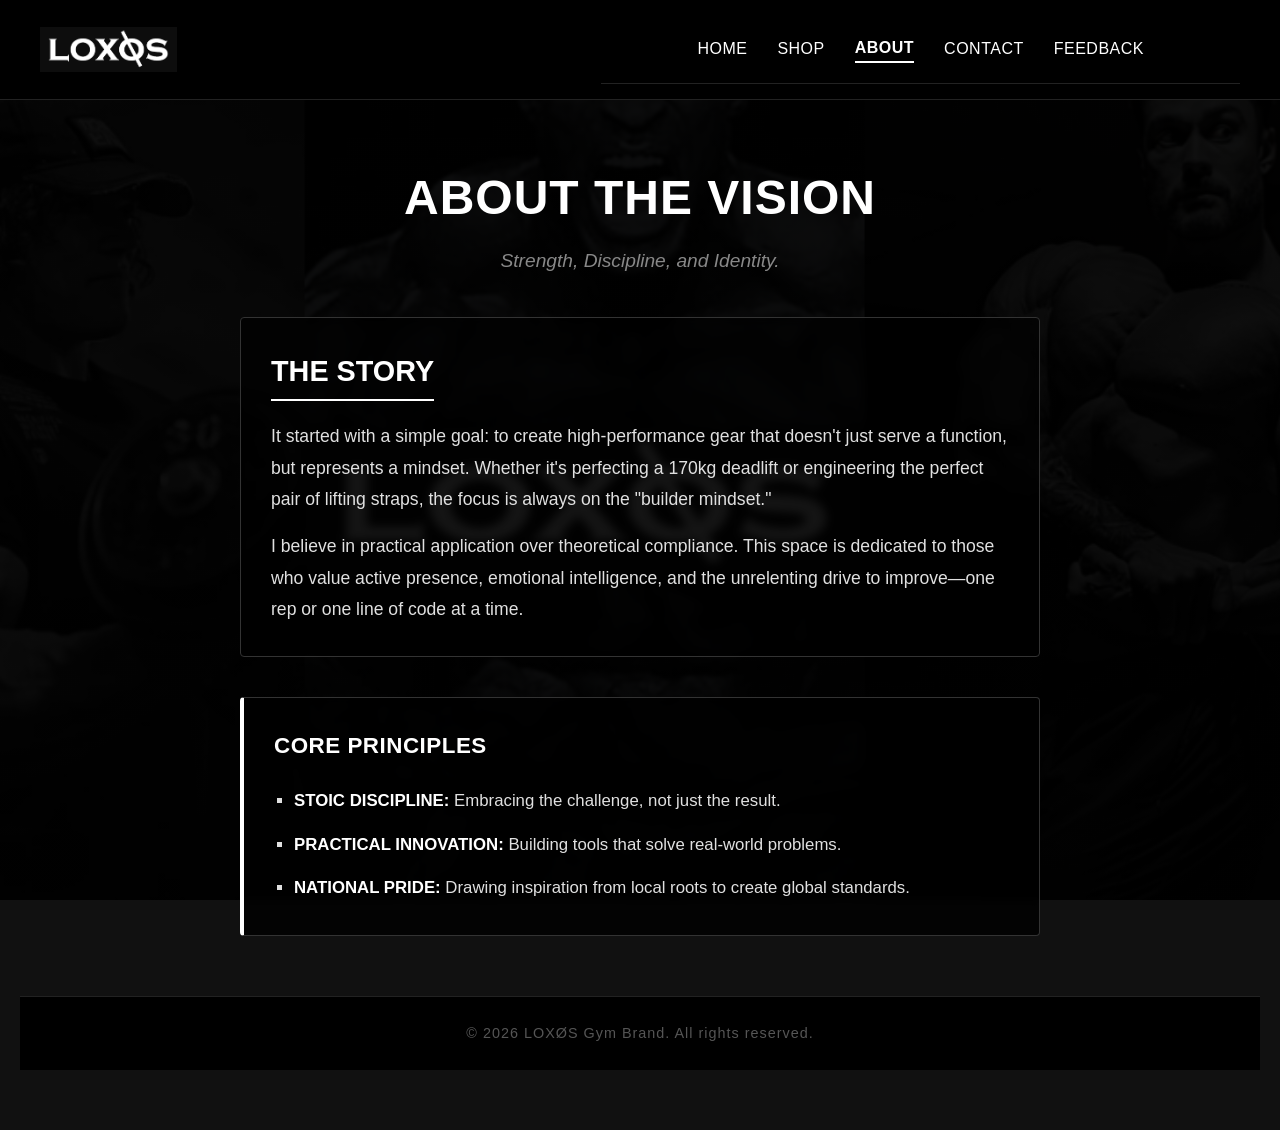
==== commit 5ded3f4a: "Change background image in about.html Updated the background image in the about page and ensured the" ====
--- a/about.html
+++ b/about.html
@@ -26,11 +26,8 @@
         </nav>
     </header>
 
-    <!-- 2. Main Layout Block mapped directly to your repository imgs/ folder -->
-    <!-- NOTE: Swap 'about-bg.jpg' with your exact background file name inside your imgs/ folder -->
-    <main class="about-container" style="flex: 1; padding: 60px 20px; background-image: linear-gradient(rgba(0, 0, 0, 0.8), rgba(0, 0, 0, 0.8)), url('imgs/about-bg.jpg'); background-size: cover; background-position: center; background-repeat: no-repeat; background-attachment: fixed; display: flex; flex-direction: column; justify-content: center;">
-        
-        <header class="about-header" style="text-align: center; margin-bottom: 50px;">
+    <main class="about-container" style="flex: 1; padding: 60px 20px; background-image: linear-gradient(rgba(0, 0, 0, 0.8), rgba(0, 0, 0, 0.8)), url('imgs/background.png'); background-size: cover; background-position: center; background-repeat: no-repeat; background-attachment: fixed; display: flex; flex-direction: column; justify-content: center;">
+        <header class="about-header" style="text-align: center; margin-bottom: 40px;">
             <h1 style="font-size: 3rem; font-weight: 900; text-transform: uppercase; margin-bottom: 10px; letter-spacing: 1px;">About the Vision</h1>
             <p class="subtitle" style="color: #888888; font-style: italic; font-size: 1.2rem;">Strength, Discipline, and Identity.</p>
         </header>
